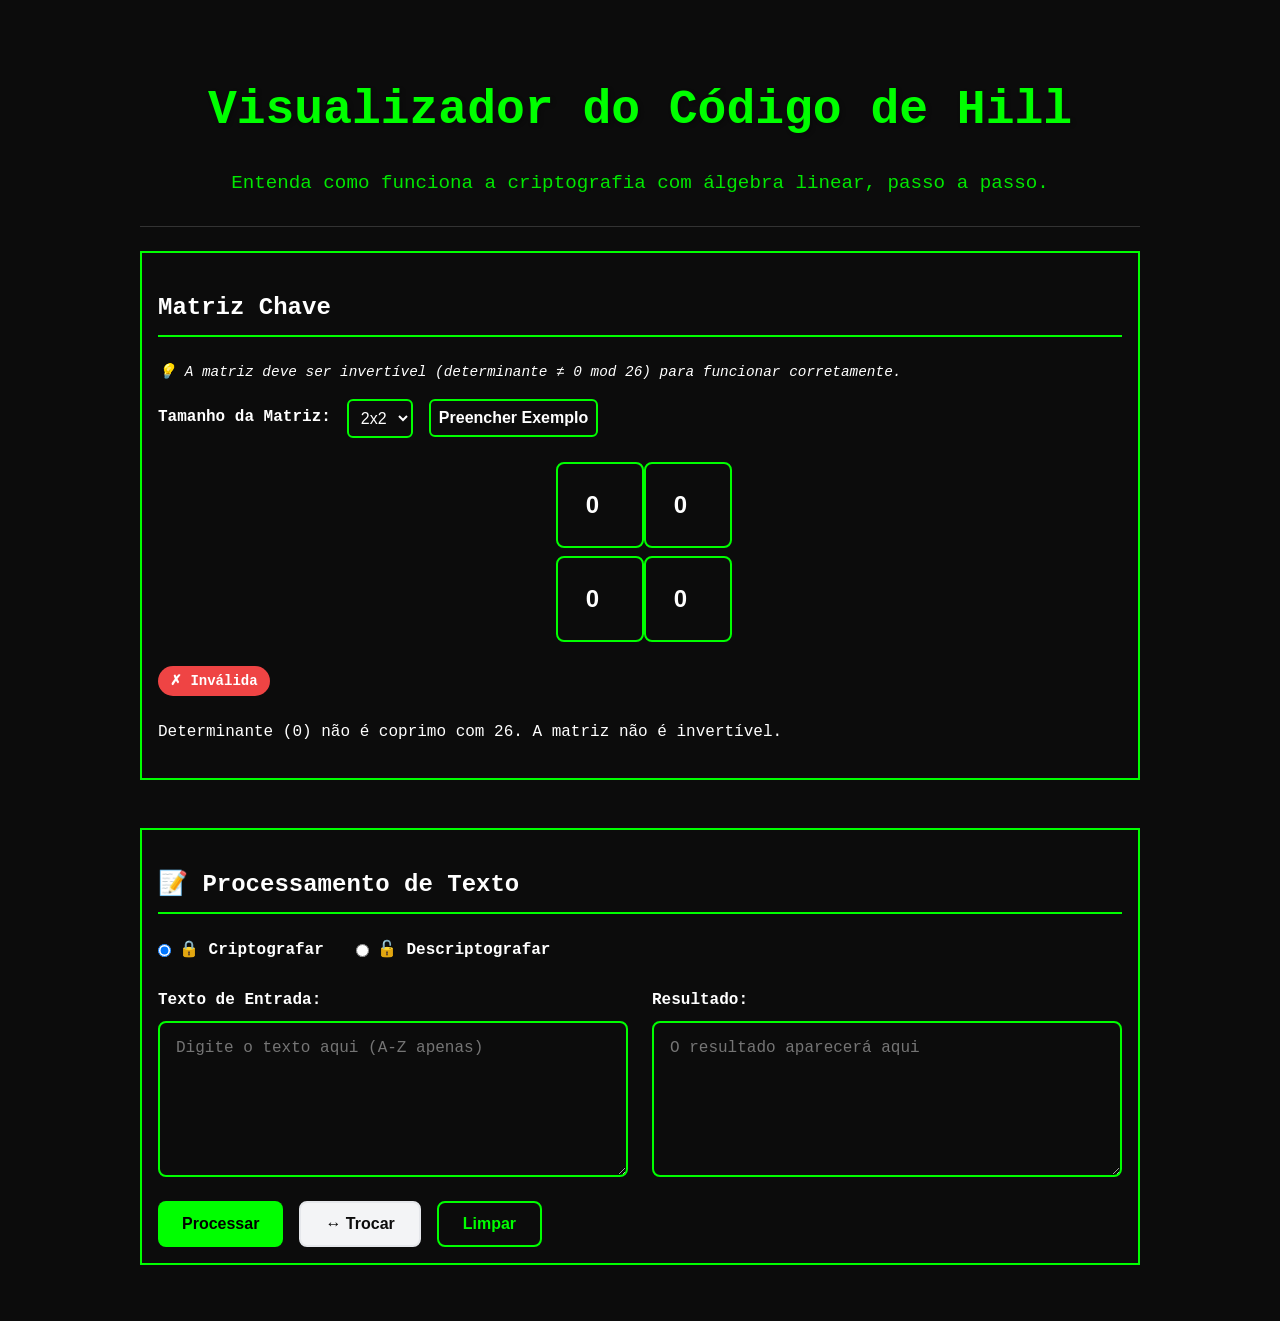
==== index.html @ a89f4901 "feat: add the project" ====
<!DOCTYPE html>
<html lang="pt-BR">
<head>
    <meta charset="UTF-8">
    <meta name="viewport" content="width=device-width, initial-scale=1.0">
    <title>Visualizador do Código de Hill</title>
    <meta name="description" content="Demonstração interativa do algoritmo de criptografia Código de Hill usando álgebra linear.">
    <link rel="stylesheet" href="styles.css">
</head>
<body>
    <div class="container">
        <header class="header">
            <h1>Visualizador do Código de Hill</h1>
            <p>Entenda como funciona a criptografia com álgebra linear, passo a passo.</p>
        </header>

        <main class="main-content">
            <!-- Matriz chave -->
            <section class="card">
                <h2>Matriz Chave</h2>
                <p class="hint">💡 A matriz deve ser invertível (determinante ≠ 0 mod 26) para funcionar corretamente.</p>
                <div class="matrix-controls">
                    <label for="matrix-size">Tamanho da Matriz:</label>
                    <select id="matrix-size">
                        <option value="2">2x2</option>
                        <option value="3">3x3</option>
                    </select>
                    <button id="fill-example" class="btn btn-secondary">Preencher Exemplo</button>
                </div>
                
                <div id="matrix-container" class="matrix-container"></div>
                
                <div id="validation-status" class="validation-status">
                    <span id="validation-badge" class="badge">Validando...</span>
                    <p id="validation-message"></p>
                </div>
                
            </section>

            <!-- Texto -->
            <section class="card">
                <h2>📝 Processamento de Texto</h2>
                
                <div class="mode-selector">
                    <label><input type="radio" name="mode" value="encrypt" checked> 🔒 Criptografar</label>
                    <label><input type="radio" name="mode" value="decrypt"> 🔓 Descriptografar</label>
                </div>

                <div class="text-areas">
                    <div class="text-input-group">
                        <label for="input-text">Texto de Entrada:</label>
                        <textarea id="input-text" placeholder="Digite o texto aqui (A-Z apenas)"></textarea>
                    </div>
                    
                    <div class="text-input-group">
                        <label for="output-text">Resultado:</label>
                        <textarea id="output-text" readonly placeholder="O resultado aparecerá aqui"></textarea>
                    </div>
                </div>

                <div class="action-buttons">
                    <button id="process-btn" class="btn btn-primary">Processar</button>
                    <button id="swap-btn" class="btn btn-secondary">↔️ Trocar</button>
                    <button id="clear-btn" class="btn btn-outline">Limpar</button>
                </div>
            </section>

            <!-- Passos -->
            <section id="steps-section" class="card" style="display: none;">
                <h2>🔍 Visualização dos Passos</h2>
                <div id="steps-container"></div>
            </section>
        </main>
    </div>

    <script src="./assets/js/hill-cipher.js"></script>
    <script src="./assets/js/main.js"></script>
</body>
</html>
---- styles.css ----
body {
    font-family: Consolas, 'Courier New', monospace;
    background-color: #0c0c0c;
    line-height: 1.6;
    color: #fff;
    min-height: 100vh;
}

.container {
    max-width: 1000px;
    margin: 0 auto;
    padding: 2rem;
    background-color: #0c0c0c;
}

.header {
    color: #00ff00; 
    text-align: left;
    text-align: center;
    border-bottom: 1px solid #333;
    padding-bottom: 0.5rem;
    margin-bottom: 1.5rem;
}

.header h1 {
    font-size: 3rem;
    margin-bottom: 1rem;
    text-shadow: 2px 2px 4px rgba(0,0,0,0.3);
}

.header p {
    font-size: 1.2rem;
    opacity: 0.9;
}

.main-content {
    display: grid;
    gap: 2rem;
}

.card {
    background: #0c0c0c;
    border: 2px solid #00ff00;
    padding: 1rem;
    margin-bottom: 1rem;
    color: #fff
}

.card h2 {
    font-size: 1.5rem;
    margin-bottom: 1.5rem;
    color: #fff;
    border-bottom: 2px solid #00ff00;
    padding-bottom: 0.5rem;
}
.card p {
    color: #fff;
}

.matrix-controls {
    display: flex;
    align-items: center;
    gap: 1rem;
    margin-bottom: 1.5rem;
    flex-wrap: wrap;
}

.matrix-controls label {
    font-weight: 600;
    color: #fff;
}

.matrix-controls select {
    padding: 0.5rem;
    background-color: #0c0c0c;
    color: #fff;
    border: 2px solid #00ff00;
    border-radius: 6px;
    font-size: 1rem;
}

.matrix-controls button {
    padding: 0.5rem;
    background-color: #0c0c0c;
    color: #fff;
    border: 2px solid #00ff00;
    border-radius: 6px;
    font-size: 1rem;
}

.matrix-container {
    display: grid;
    gap: 0.5rem;
    margin-bottom: 1.5rem;
    justify-content: center;
}

.matrix-2x2 {
    grid-template-columns: repeat(2, 80px);
}

.matrix-3x3 {
    grid-template-columns: repeat(3, 80px);
}

.matrix-input {
    width: 80px;
    height: 80px;
    text-align: center;
    font-size: 1.5rem;
    font-weight: bold;
    background-color: #0c0c0c;
    color:#fff;
    border: 2px solid #00ff00;
    border-radius: 8px;
    transition: all 0.2s ease;
}

.matrix-input:focus {
    outline: none;
    border-color: #667eea;
    box-shadow: 0 0 0 3px rgba(102, 126, 234, 0.1);
}

.validation-status {
    margin-bottom: 1rem;
}

.badge {
    display: inline-block;
    padding: 0.25rem 0.75rem;
    border-radius: 20px;
    font-size: 0.875rem;
    font-weight: 600;
    margin-bottom: 0.5rem;
}

.badge.valid {
    background-color: #10b981;
    color: white;
}

.badge.invalid {
    background-color: #ef4444;
    color: white;
}

.badge.validating {
    background-color: #f59e0b;
    color: white;
}

.hint {
    color: #6b7280;
    font-style: italic;
    font-size: 0.9rem;
}

.mode-selector {
    display: flex;
    gap: 2rem;
    margin-bottom: 1.5rem;
}

.mode-selector label {
    display: flex;
    align-items: center;
    gap: 0.5rem;
    cursor: pointer;
    font-weight: 600;
}

.mode-selector input[type="radio"] {
    margin: 0;
}

.text-areas {
    display: grid;
    grid-template-columns: 1fr 1fr;
    gap: 1.5rem;
    margin-bottom: 1.5rem;
}

.text-input-group {
    display: flex;
    flex-direction: column;
}

.text-input-group label {
    font-weight: 600;
    margin-bottom: 0.5rem;
    color: #fff;
}

.text-input-group textarea {
    min-height: 120px;
    padding: 1rem;
    background-color: #0c0c0c;
    color: #fff;
    border: 2px solid #00ff00;
    border-radius: 8px;
    font-size: 1rem;
    resize: vertical;
    transition: border-color 0.2s ease;
}

.text-input-group textarea:focus {
    outline: none;
    border-color: #667eea;
    box-shadow: 0 0 0 3px rgba(102, 126, 234, 0.1);
}

.action-buttons {
    display: flex;
    gap: 1rem;
    flex-wrap: wrap;
}

.btn {
    padding: 0.75rem 1.5rem;
    border: none;
    border-radius: 8px;
    font-size: 1rem;
    font-weight: 600;
    cursor: pointer;
    transition: all 0.2s ease;
    text-decoration: none;
    display: inline-block;
}

.btn-primary {
    background-color: #00ff00;
    color: #000;
}

.btn-primary:hover {
    transform: translateY(-2px);
    box-shadow: 0 8px 25px rgba(102, 126, 234, 0.3);
}

.btn-secondary {
    background-color: #f3f4f6;
    color: #0c0c0c;
    border: 2px solid #e5e7eb;
}

.btn-secondary:hover {
    background-color: #e5e7eb;
}

.btn-outline {
    background-color: transparent;
    color: #00ff00;
    border: 2px solid #00ff00;
}

.btn-outline:hover {
    background-color: #00ff00;
    color: #000;
}

.step-item {
    background-color: #0c0c0c;
    border: 1px solid #00ff00;
    border-radius: 8px;
    padding: 1.5rem;
    margin-bottom: 1rem;
}

.step-header {
    display: flex;
    align-items: center;
    gap: 1rem;
    margin-bottom: 1rem;
}

.step-icon {
    font-size: 1.5rem;
}

.step-description {
    font-weight: 600;
    color: #fff;
}

.step-badge {
    padding: 0.25rem 0.5rem;
    border-radius: 12px;
    font-size: 0.75rem;
    font-weight: 600;
}

.step-content {
    display: grid;
    gap: 1rem;
}

.step-data {
    display: flex;
    flex-direction: column;
    gap: 0.5rem;
}

.step-data strong {
    color: #fff;
}

.matrix-display, .vector-display {
    font-family: 'Courier New', monospace;
    background-color: #0c0c0c;
    padding: 1rem;
    border-radius: 6px;
    font-weight: bold;
}

.matrix-display {
    display: grid;
    gap: 0.5rem;
    justify-content: center;
}

.matrix-row {
    display: flex;
    gap: 1rem;
    justify-content: center;
}

.matrix-cell {
    min-width: 3rem;
    text-align: center;
    padding: 0.5rem;
    background-color: #0c0c0c;
    border: 1px solid #00ff00;
    border-radius: 4px;
}

.vector-display {
    display: flex;
    gap: 1rem;
    justify-content: center;
    flex-wrap: wrap;
}

.vector-cell {
    min-width: 2rem;
    text-align: center;
    padding: 0.5rem;
    background-color: #0c0c0c;
    border: 1px solid #00ff00;
    border-radius: 4px;
}

.explanation {
    display: grid;
    grid-template-columns: 1fr 1fr;
    gap: 2rem;
}

.explanation-item h3 {
    color: #374151;
    margin-bottom: 1rem;
    font-size: 1.2rem;
}

.explanation-item p {
    margin-bottom: 0.5rem;
    color: #6b7280;
}

@media (max-width: 768px) {
    .container {
        padding: 1rem;
    }
    
    .header h1 {
        font-size: 2rem;
    }
    
    .text-areas {
        grid-template-columns: 1fr;
    }
    
    .explanation {
        grid-template-columns: 1fr;
    }
    
    .matrix-controls {
        flex-direction: column;
        align-items: flex-start;
    }
    
    .action-buttons {
        justify-content: center;
    }
}

@keyframes fadeIn {
    from {
        opacity: 0;
        transform: translateY(20px);
    }
    to {
        opacity: 1;
        transform: translateY(0);
    }
}

.card {
    animation: fadeIn 0.6s ease-out;
}

.step-item {
    animation: fadeIn 0.4s ease-out;
}
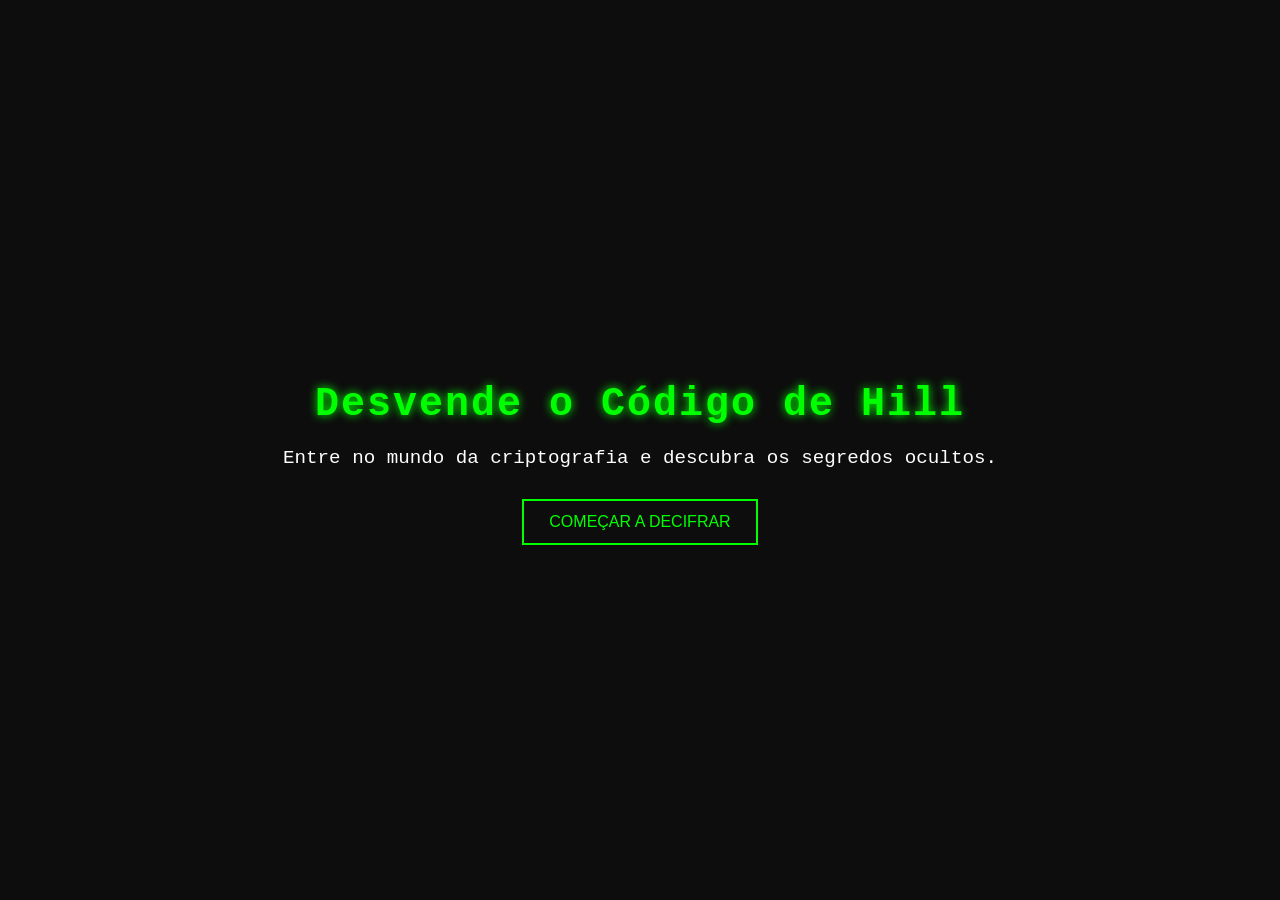
==== commit 5b7ce1dd: "fix: update the flow" ====
--- a/index.html
+++ b/index.html
@@ -1,79 +1,16 @@
 <!DOCTYPE html>
 <html lang="pt-BR">
 <head>
-    <meta charset="UTF-8">
-    <meta name="viewport" content="width=device-width, initial-scale=1.0">
-    <title>Visualizador do Código de Hill</title>
-    <meta name="description" content="Demonstração interativa do algoritmo de criptografia Código de Hill usando álgebra linear.">
-    <link rel="stylesheet" href="styles.css">
+  <meta charset="UTF-8">
+  <meta name="viewport" content="width=device-width, initial-scale=1.0">
+  <title>Código de Hill</title>
+   <link rel="stylesheet" href="./assets/css/index.css">
 </head>
 <body>
-    <div class="container">
-        <header class="header">
-            <h1>Visualizador do Código de Hill</h1>
-            <p>Entenda como funciona a criptografia com álgebra linear, passo a passo.</p>
-        </header>
-
-        <main class="main-content">
-            <!-- Matriz chave -->
-            <section class="card">
-                <h2>Matriz Chave</h2>
-                <p class="hint">💡 A matriz deve ser invertível (determinante ≠ 0 mod 26) para funcionar corretamente.</p>
-                <div class="matrix-controls">
-                    <label for="matrix-size">Tamanho da Matriz:</label>
-                    <select id="matrix-size">
-                        <option value="2">2x2</option>
-                        <option value="3">3x3</option>
-                    </select>
-                    <button id="fill-example" class="btn btn-secondary">Preencher Exemplo</button>
-                </div>
-                
-                <div id="matrix-container" class="matrix-container"></div>
-                
-                <div id="validation-status" class="validation-status">
-                    <span id="validation-badge" class="badge">Validando...</span>
-                    <p id="validation-message"></p>
-                </div>
-                
-            </section>
-
-            <!-- Texto -->
-            <section class="card">
-                <h2>📝 Processamento de Texto</h2>
-                
-                <div class="mode-selector">
-                    <label><input type="radio" name="mode" value="encrypt" checked> 🔒 Criptografar</label>
-                    <label><input type="radio" name="mode" value="decrypt"> 🔓 Descriptografar</label>
-                </div>
-
-                <div class="text-areas">
-                    <div class="text-input-group">
-                        <label for="input-text">Texto de Entrada:</label>
-                        <textarea id="input-text" placeholder="Digite o texto aqui (A-Z apenas)"></textarea>
-                    </div>
-                    
-                    <div class="text-input-group">
-                        <label for="output-text">Resultado:</label>
-                        <textarea id="output-text" readonly placeholder="O resultado aparecerá aqui"></textarea>
-                    </div>
-                </div>
-
-                <div class="action-buttons">
-                    <button id="process-btn" class="btn btn-primary">Processar</button>
-                    <button id="swap-btn" class="btn btn-secondary">↔️ Trocar</button>
-                    <button id="clear-btn" class="btn btn-outline">Limpar</button>
-                </div>
-            </section>
-
-            <!-- Passos -->
-            <section id="steps-section" class="card" style="display: none;">
-                <h2>🔍 Visualização dos Passos</h2>
-                <div id="steps-container"></div>
-            </section>
-        </main>
-    </div>
-
-    <script src="./assets/js/hill-cipher.js"></script>
-    <script src="./assets/js/main.js"></script>
+  <div class="welcome">
+    <h1>Desvende o Código de Hill</h1>
+    <p>Entre no mundo da criptografia e descubra os segredos ocultos.</p>
+    <button class="btn" onclick="window.location.href='como-funciona.html'">Começar a decifrar</button>
+  </div>
 </body>
 </html>
--- a/assets/css/index.css
+++ b/assets/css/index.css
@@ -0,0 +1,3 @@
+@import './index/partials/home.css';
+@import './index/partials/como-funciona.css';
+@import './index/partials/styles.css';
